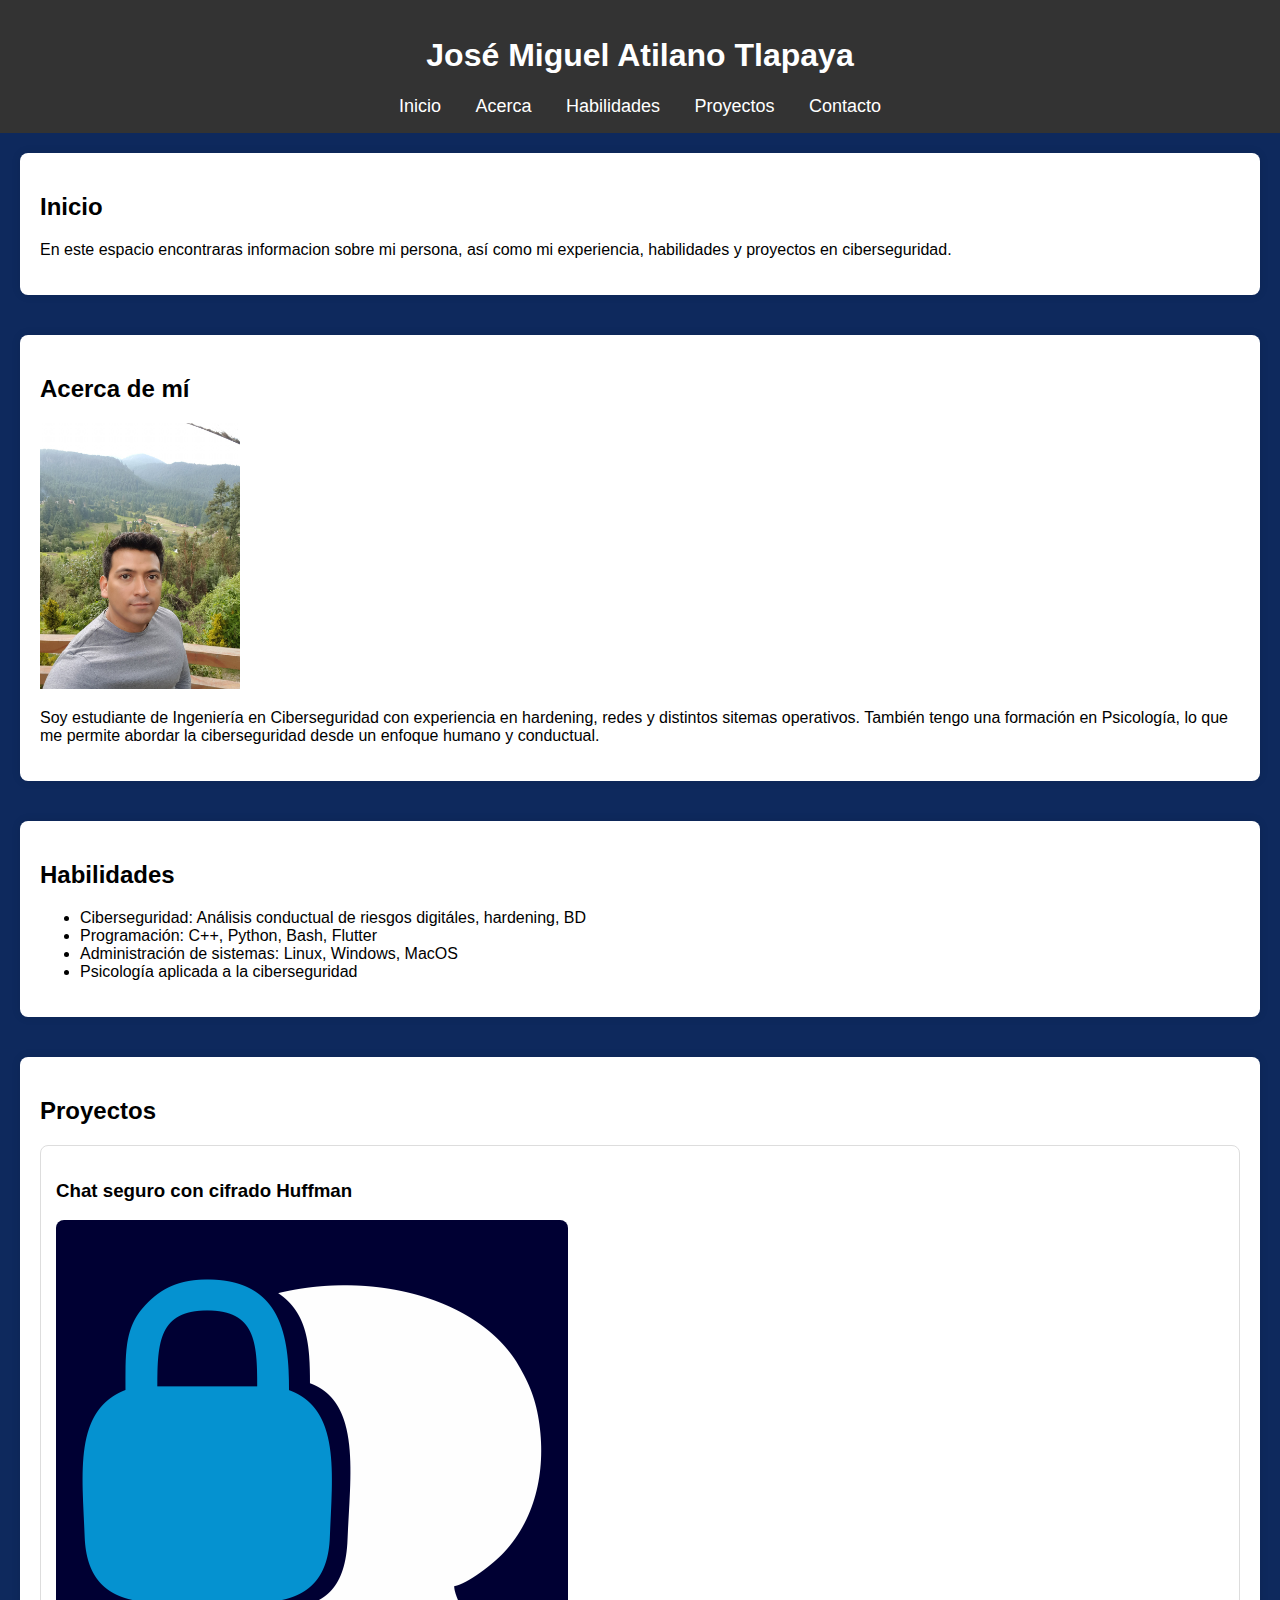
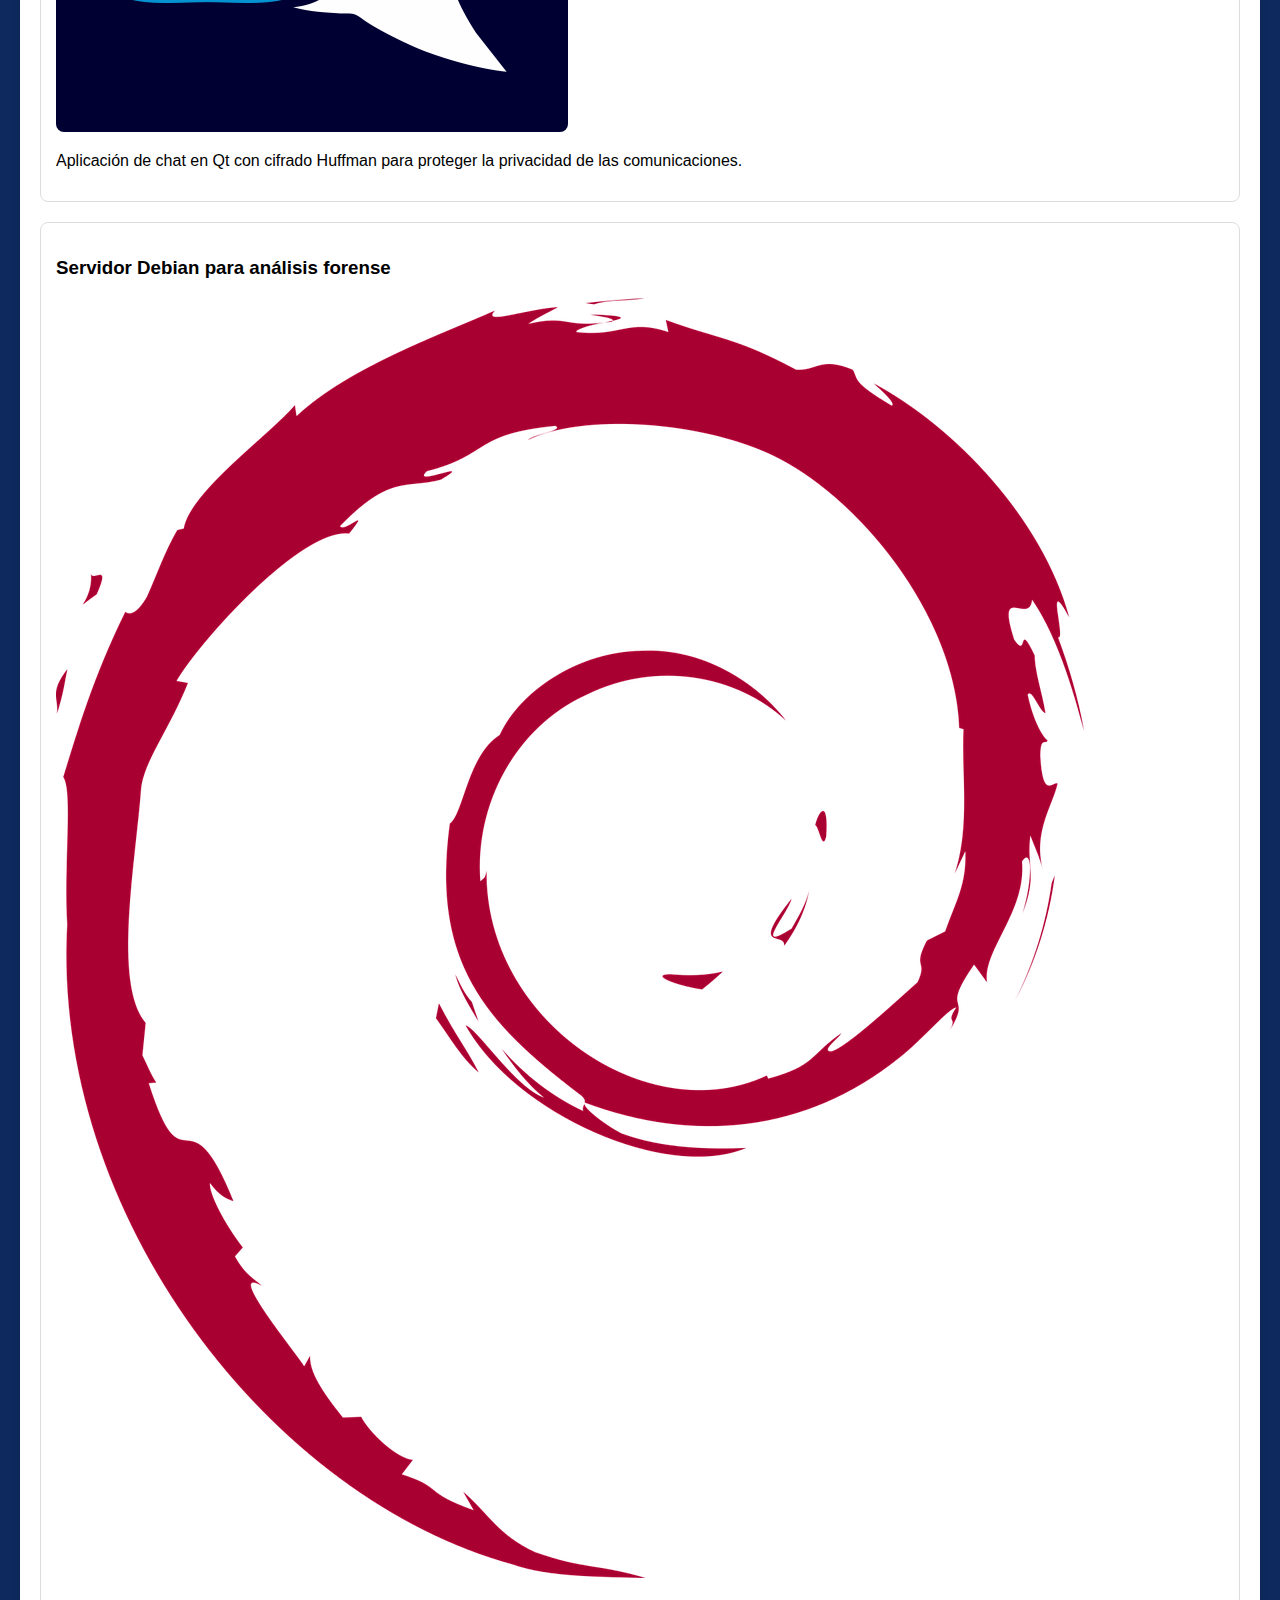
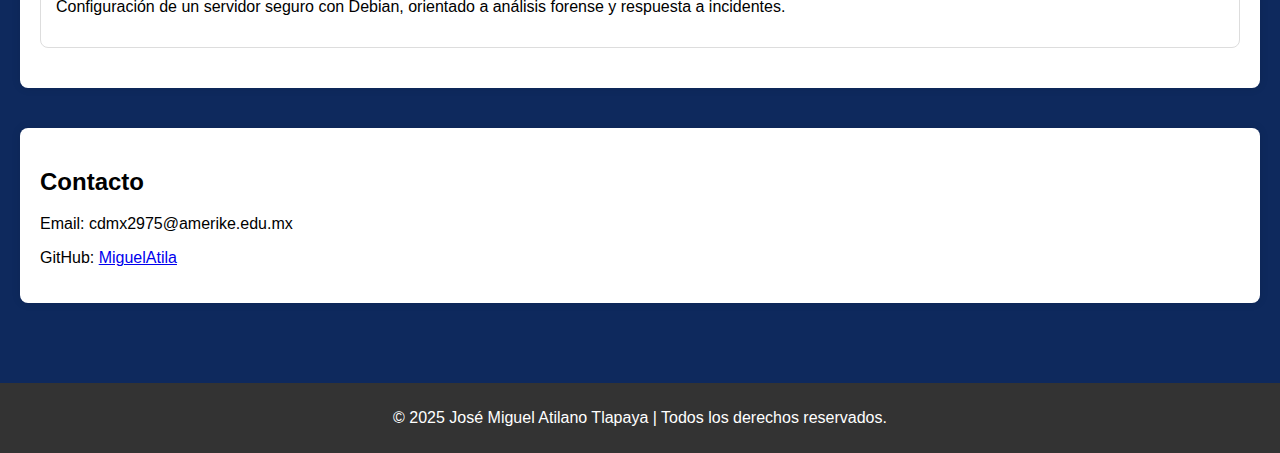
==== docs/cv-web/index.html @ f2afa41d "Recargando url" ====
<!DOCTYPE html>
<html lang="es">
<head>
    <meta charset="UTF-8">
    <meta name="viewport" content="width=device-width, initial-scale=1.0">
    <title>Currículum de José Miguel Atilano Tlapaya</title>
    <link rel="icon" href="favicon.ico" type="image/x-icon">
    <style>
        body {
            font-family: Arial, sans-serif;
            margin: 0;
            padding: 0;
            background-color: #0e295d;
        }
        header {
            background: #333;
            color: white;
            padding: 1em;
            text-align: center;
        }
        nav {
            text-align: center;
            margin-top: 10px;
        }
        nav a {
            color: white;
            text-decoration: none;
            margin: 0 15px;
            font-size: 18px;
        }
        main {
            padding: 20px;
        }
        section {
            margin-bottom: 40px;
            padding: 20px;
            background: white;
            border-radius: 8px;
            box-shadow: 0 0 10px rgba(0, 0, 0, 0.1);
        }
        .proyecto {
            border: 1px solid #ddd;
            padding: 15px;
            margin-bottom: 20px;
            border-radius: 8px;
            background: #fff;
        }
        .proyecto img {
            max-width: 100%;
            border-radius: 8px;
        }
        footer {
            background: #333;
            color: white;
            text-align: center;
            padding: 10px;
            margin-top: 20px;
        }
    </style>
</head>
<body>

    <header>
        <h1>José Miguel Atilano Tlapaya</h1>
        <nav>
            <a href="#inicio">Inicio</a>
            <a href="#acerca">Acerca</a>
            <a href="#habilidades">Habilidades</a>
            <a href="#proyectos">Proyectos</a>
            <a href="#contacto">Contacto</a>
        </nav>
    </header>

    <main>
        <section id="inicio">
            <h2>Inicio</h2>
            <p>En este espacio encontraras informacion sobre mi persona, así como mi experiencia, habilidades y proyectos en ciberseguridad.</p>
        </section>

        <section id="acerca">
            <h2>Acerca de mí</h2>
            <img src="/Imagenes/Foto1.jpg" alt="Foto de José Miguel" width="200">
            <p>Soy estudiante de Ingeniería en Ciberseguridad con experiencia en hardening, redes y distintos sitemas operativos. También tengo una formación en Psicología, lo que me permite abordar la ciberseguridad desde un enfoque humano y conductual.</p>
        </section>

        <section id="habilidades">
            <h2>Habilidades</h2>
            <ul>
                <li>Ciberseguridad: Análisis conductual de riesgos digitáles, hardening, BD</li>
                <li>Programación: C++, Python, Bash, Flutter</li>
                <li>Administración de sistemas: Linux, Windows, MacOS</li>
                <li>Psicología aplicada a la ciberseguridad</li>
            </ul>
        </section>

        <section id="proyectos">
            <h2>Proyectos</h2>

            <article class="proyecto">
                <h3>Chat seguro con cifrado Huffman</h3>
                <img src="/Imagenes/chatseg.png" alt="Proyecto Chat Seguro">
                <p>Aplicación de chat en Qt con cifrado Huffman para proteger la privacidad de las comunicaciones.</p>
            </article>

            <article class="proyecto">
                <h3>Servidor Debian para análisis forense</h3>
                <img src="/Imagenes/deb.png" alt="Servidor Debian">
                <p>Configuración de un servidor seguro con Debian, orientado a análisis forense y respuesta a incidentes.</p>
            </article>

        </section>

        <section id="contacto">
            <h2>Contacto</h2>
            <p>Email: cdmx2975@amerike.edu.mx</p>
            <p>GitHub: <a href="https://github.com/MiguelAtila" target="_blank"> MiguelAtila</a></p>
        </section>
    </main>

    <footer>
        <p>&copy; 2025 José Miguel Atilano Tlapaya | Todos los derechos reservados.</p>
    </footer>

</body>
</html>
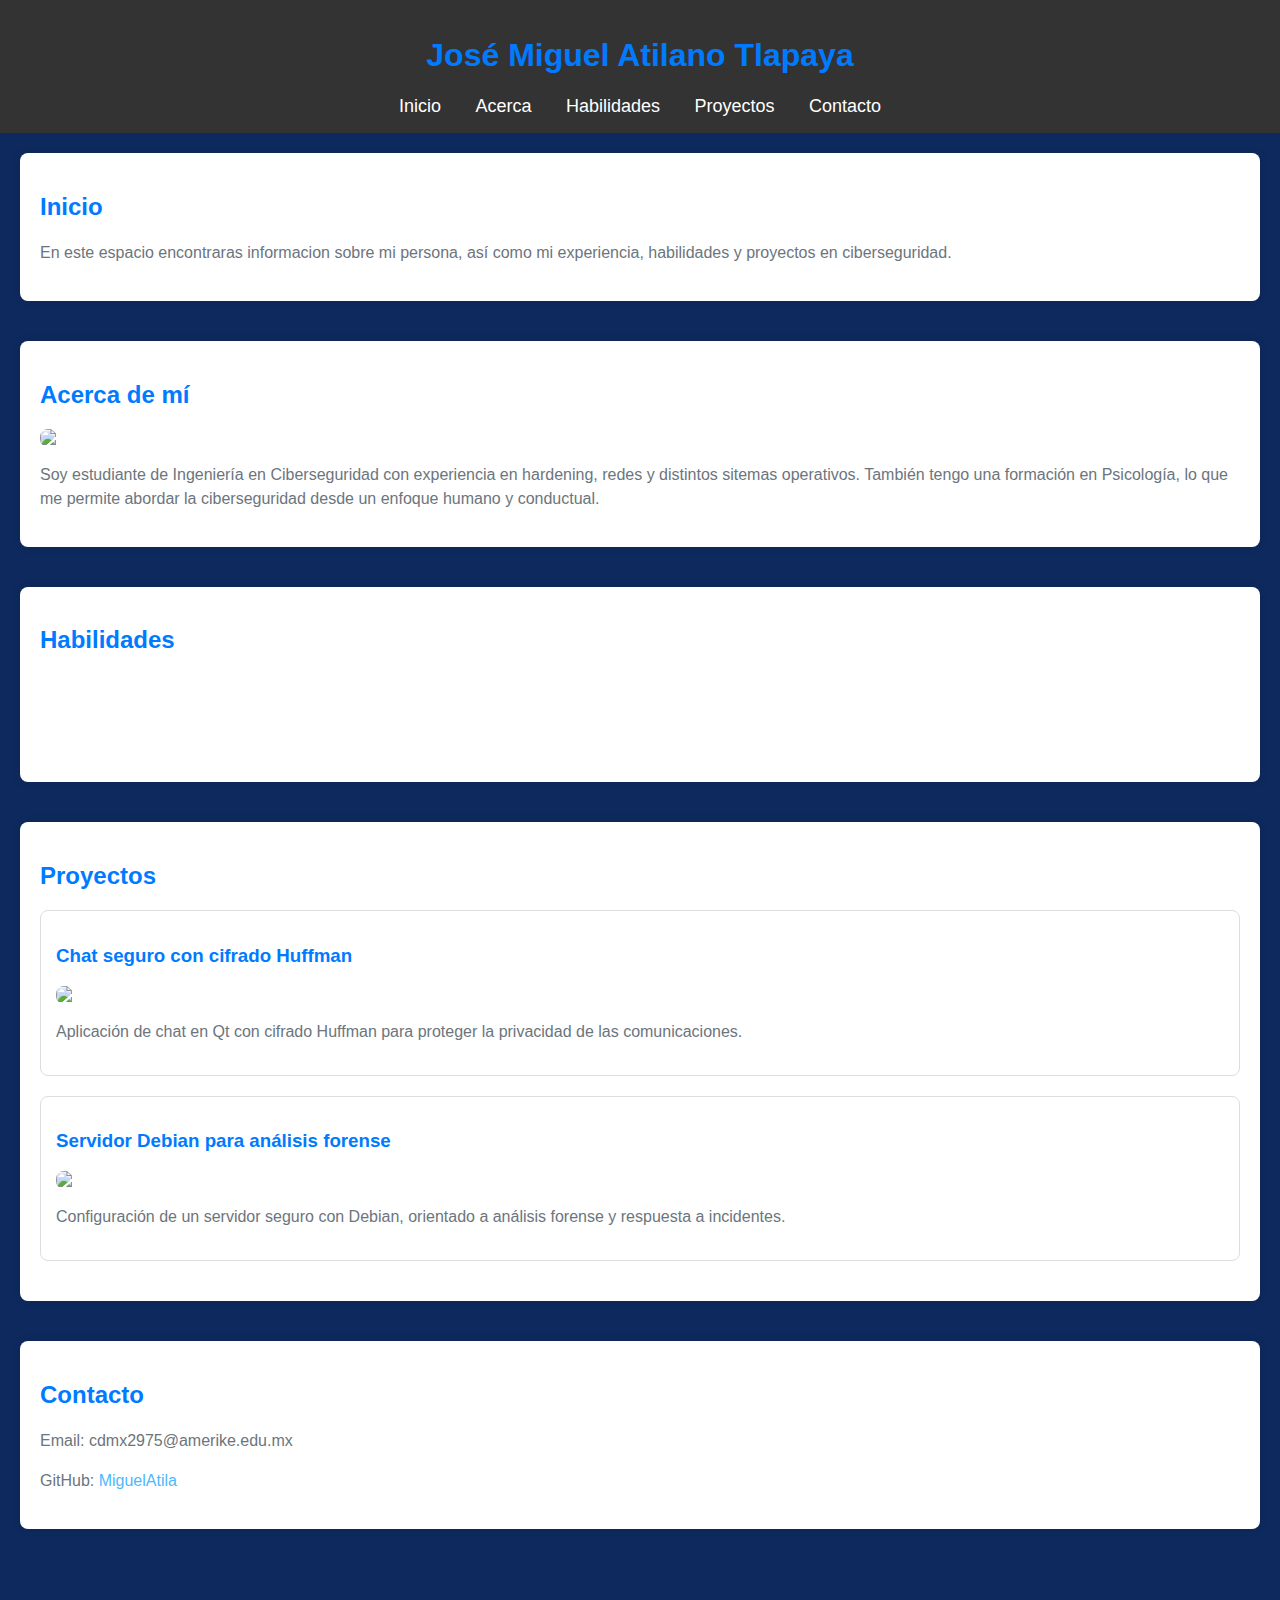
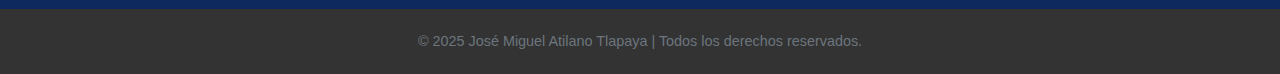
==== commit 61e06b4a: "Corrección 2 de imagenes" ====
--- a/docs/cv-web/index.html
+++ b/docs/cv-web/index.html
@@ -5,6 +5,7 @@
     <meta name="viewport" content="width=device-width, initial-scale=1.0">
     <title>Currículum de José Miguel Atilano Tlapaya</title>
     <link rel="icon" href="favicon.ico" type="image/x-icon">
+    <link rel="stylesheet" href="styles.css">
     <style>
         body {
             font-family: Arial, sans-serif;
@@ -79,7 +80,7 @@
 
         <section id="acerca">
             <h2>Acerca de mí</h2>
-            <img src="/Imagenes/Foto1.jpg" alt="Foto de José Miguel" width="200">
+            <img src="Foto1.jpg" alt="Foto de José Miguel" width="200">
             <p>Soy estudiante de Ingeniería en Ciberseguridad con experiencia en hardening, redes y distintos sitemas operativos. También tengo una formación en Psicología, lo que me permite abordar la ciberseguridad desde un enfoque humano y conductual.</p>
         </section>
 
@@ -98,13 +99,13 @@
 
             <article class="proyecto">
                 <h3>Chat seguro con cifrado Huffman</h3>
-                <img src="/Imagenes/chatseg.png" alt="Proyecto Chat Seguro">
+                <img src="chatseg.png" alt="Proyecto Chat Seguro">
                 <p>Aplicación de chat en Qt con cifrado Huffman para proteger la privacidad de las comunicaciones.</p>
             </article>
 
             <article class="proyecto">
                 <h3>Servidor Debian para análisis forense</h3>
-                <img src="/Imagenes/deb.png" alt="Servidor Debian">
+                <img src="deb.png" alt="Servidor Debian">
                 <p>Configuración de un servidor seguro con Debian, orientado a análisis forense y respuesta a incidentes.</p>
             </article>
 
--- a/docs/cv-web/styles.css
+++ b/docs/cv-web/styles.css
@@ -0,0 +1,131 @@
+/* 1. Tamaño de letra */
+html {
+    font-size: 100%;
+}
+
+body {
+    font-size: 1rem;
+    font-family: 'Poppins', sans-serif; /* 3. Fuente de Google Fonts */
+    color: #ffffff; /* 4. Color de letra */
+    background-color: #0e295d; /* 4. Color de fondo */
+    margin: 0;
+    padding: 0;
+}
+
+/* 2. Box-sizing */
+* {
+    box-sizing: border-box;
+}
+
+/* 5. Color de los enlaces */
+a {
+    color: #4db8ff;
+    text-decoration: none;
+}
+
+/* 6. Color de los enlaces en hover */
+a:hover {
+    color: #ffd700;
+}
+
+/* 7. Hacer las imágenes responsivas */
+img {
+    max-width: 100%;
+    height: auto;
+    border-radius: 8px;
+}
+
+/* 8. Variables CSS */
+:root {
+    --primary-color: #007bff;
+    --secondary-color: #6c757d;
+    --bg-light: #ffffff;
+}
+
+/* Aplicación de variables */
+h1, h2, h3 {
+    color: var(--primary-color);
+}
+
+p {
+    color: var(--secondary-color);
+}
+
+/* 9. Selectores de identificador */
+#header {
+    background-color: var(--primary-color);
+    color: white;
+    padding: 10px;
+    text-align: center;
+}
+
+#contacto {
+    background-color: var(--bg-light);
+    color: #333;
+    padding: 20px;
+    border-radius: 8px;
+}
+
+#proyectos {
+    background: var(--bg-light);
+    border-radius: 8px;
+    padding: 20px;
+    box-shadow: 0 0 10px rgba(0, 0, 0, 0.1);
+}
+
+/* 10. Selectores de clases */
+.texto-destacado {
+    font-weight: bold;
+    color: var(--primary-color);
+}
+
+.tarjeta {
+    border: 1px solid #ddd;
+    padding: 15px;
+    border-radius: 8px;
+    background: var(--bg-light);
+}
+
+.boton {
+    display: inline-block;
+    padding: 10px 20px;
+    background-color: var(--primary-color);
+    color: white;
+    border-radius: 5px;
+    text-align: center;
+}
+
+/* 11. Selectores descendientes */
+nav a {
+    font-size: 18px;
+    margin: 0 15px;
+}
+
+section p {
+    font-size: 1rem;
+    line-height: 1.5;
+}
+
+footer p {
+    font-size: 0.9rem;
+    text-align: center;
+}
+
+/* 12. Selectores de grupo */
+header, footer {
+    background: #333;
+    color: white;
+    padding: 10px;
+    text-align: center;
+}
+
+button, .boton {
+    cursor: pointer;
+}
+
+input, textarea {
+    width: 100%;
+    padding: 10px;
+    border: 1px solid #ddd;
+    border-radius: 5px;
+}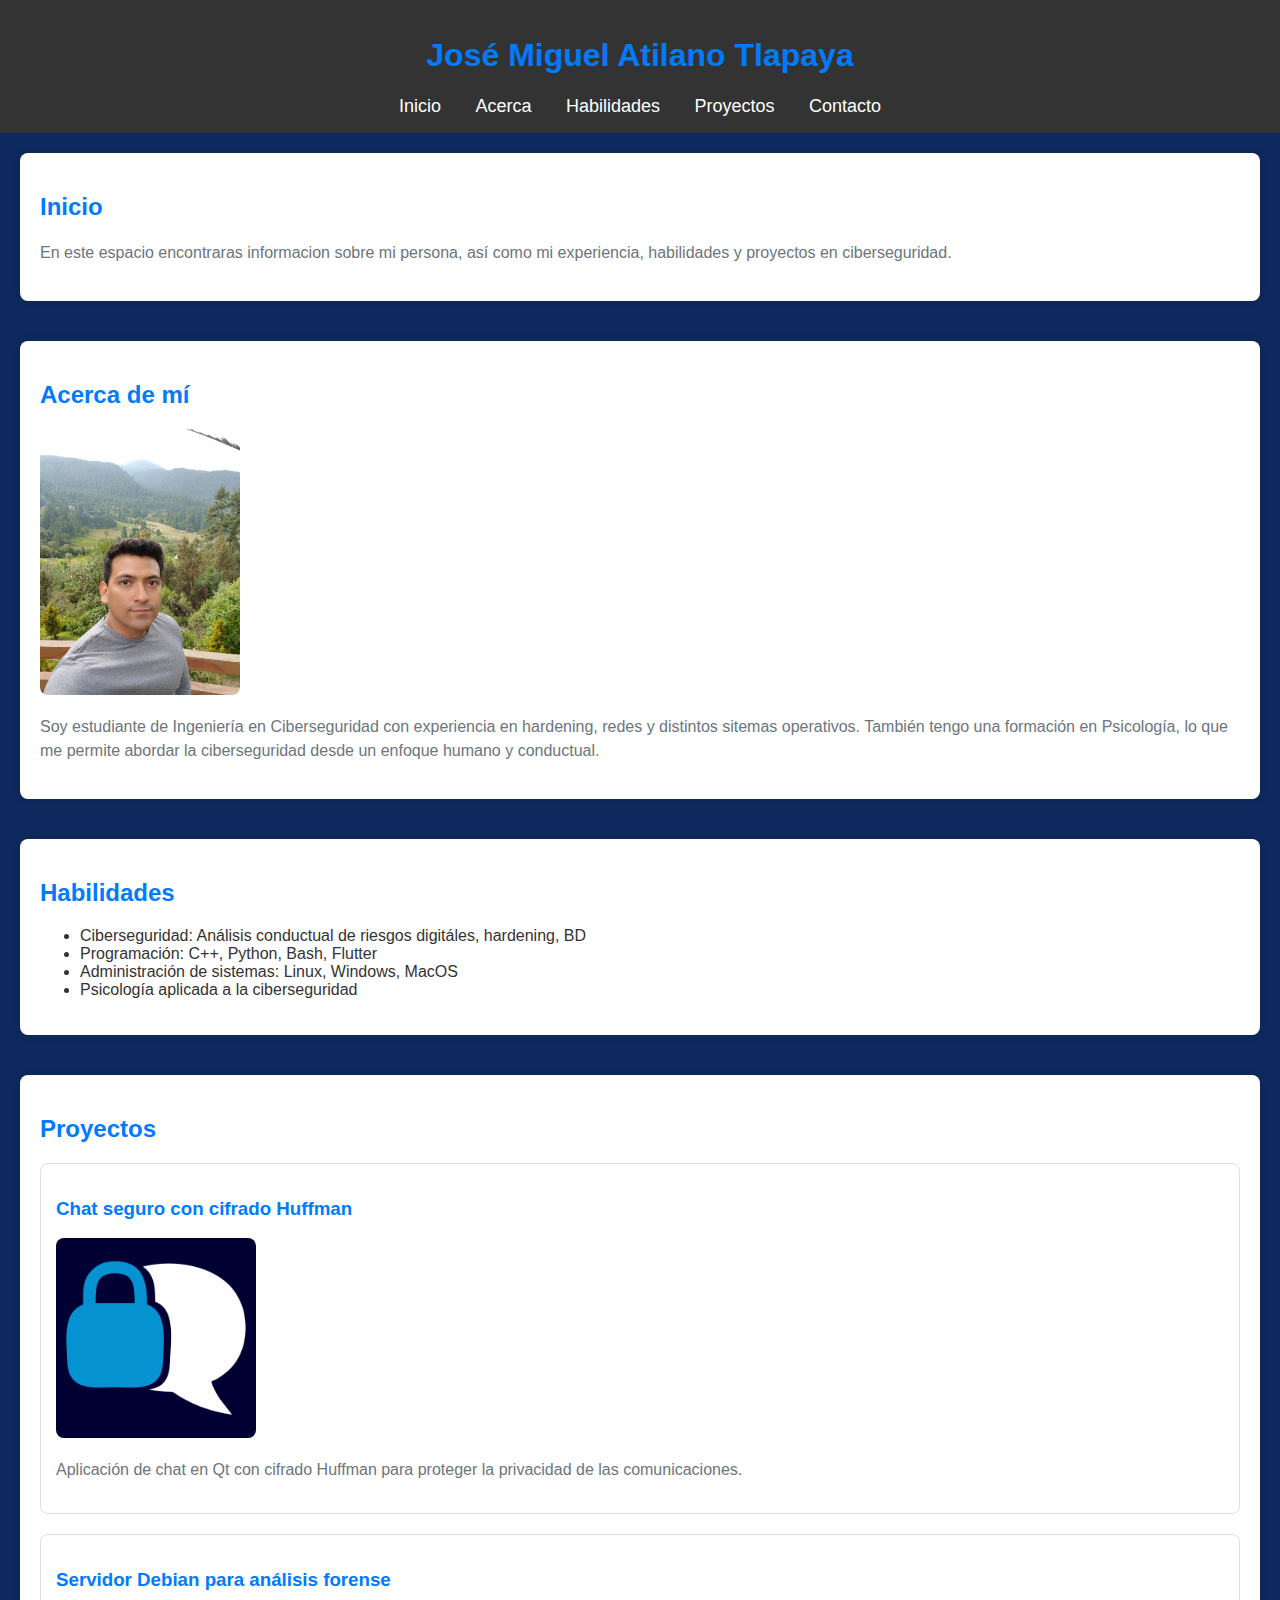
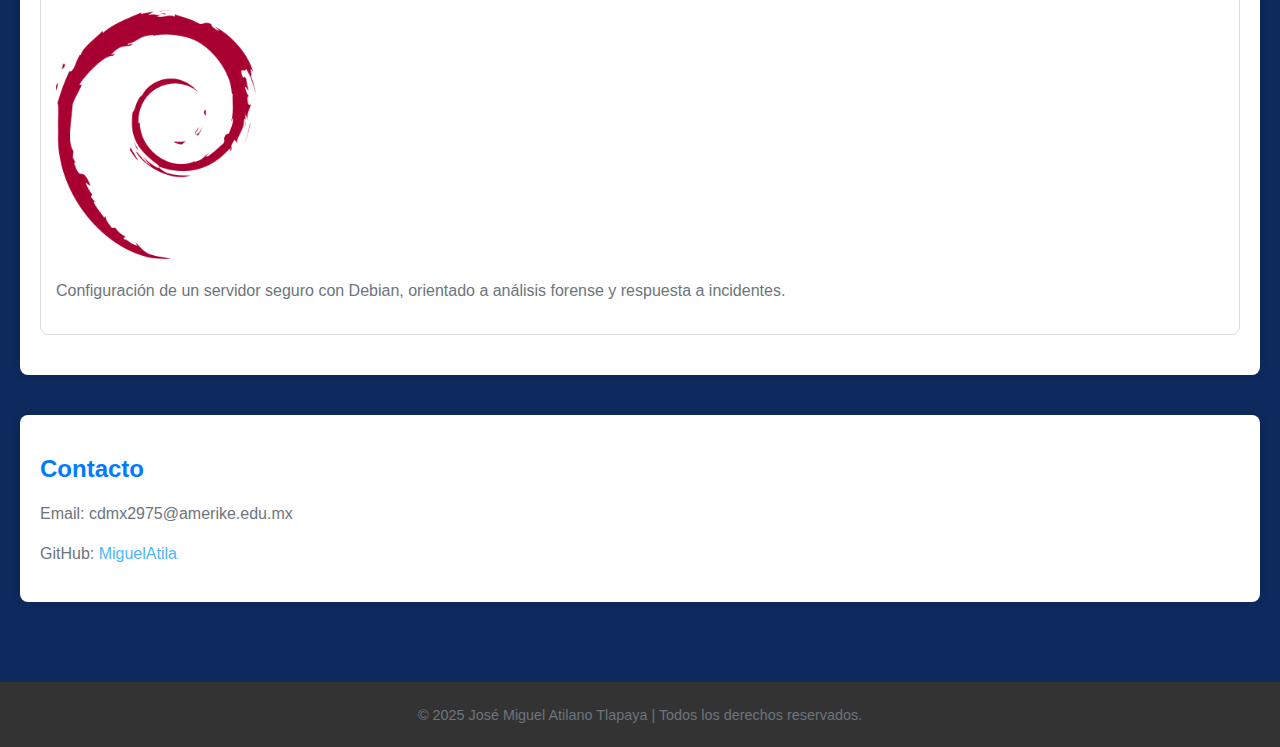
==== commit 2b6fe792: "Ajuste de tamaño de imagenes, y corrección de color de fuente" ====
--- a/docs/cv-web/index.html
+++ b/docs/cv-web/index.html
@@ -99,13 +99,13 @@
 
             <article class="proyecto">
                 <h3>Chat seguro con cifrado Huffman</h3>
-                <img src="chatseg.png" alt="Proyecto Chat Seguro">
+                <img src="chatseg.png" alt="Proyecto Chat Seguro" width="200" height="200">
                 <p>Aplicación de chat en Qt con cifrado Huffman para proteger la privacidad de las comunicaciones.</p>
             </article>
 
             <article class="proyecto">
                 <h3>Servidor Debian para análisis forense</h3>
-                <img src="deb.png" alt="Servidor Debian">
+                <img src="deb.png" alt="Servidor Debian" width="200" height="200">
                 <p>Configuración de un servidor seguro con Debian, orientado a análisis forense y respuesta a incidentes.</p>
             </article>
 
--- a/docs/cv-web/styles.css
+++ b/docs/cv-web/styles.css
@@ -49,6 +49,11 @@
 
 p {
     color: var(--secondary-color);
+}
+
+/* Solución: Color oscuro en las secciones */
+section {
+    color: #333;
 }
 
 /* 9. Selectores de identificador */
